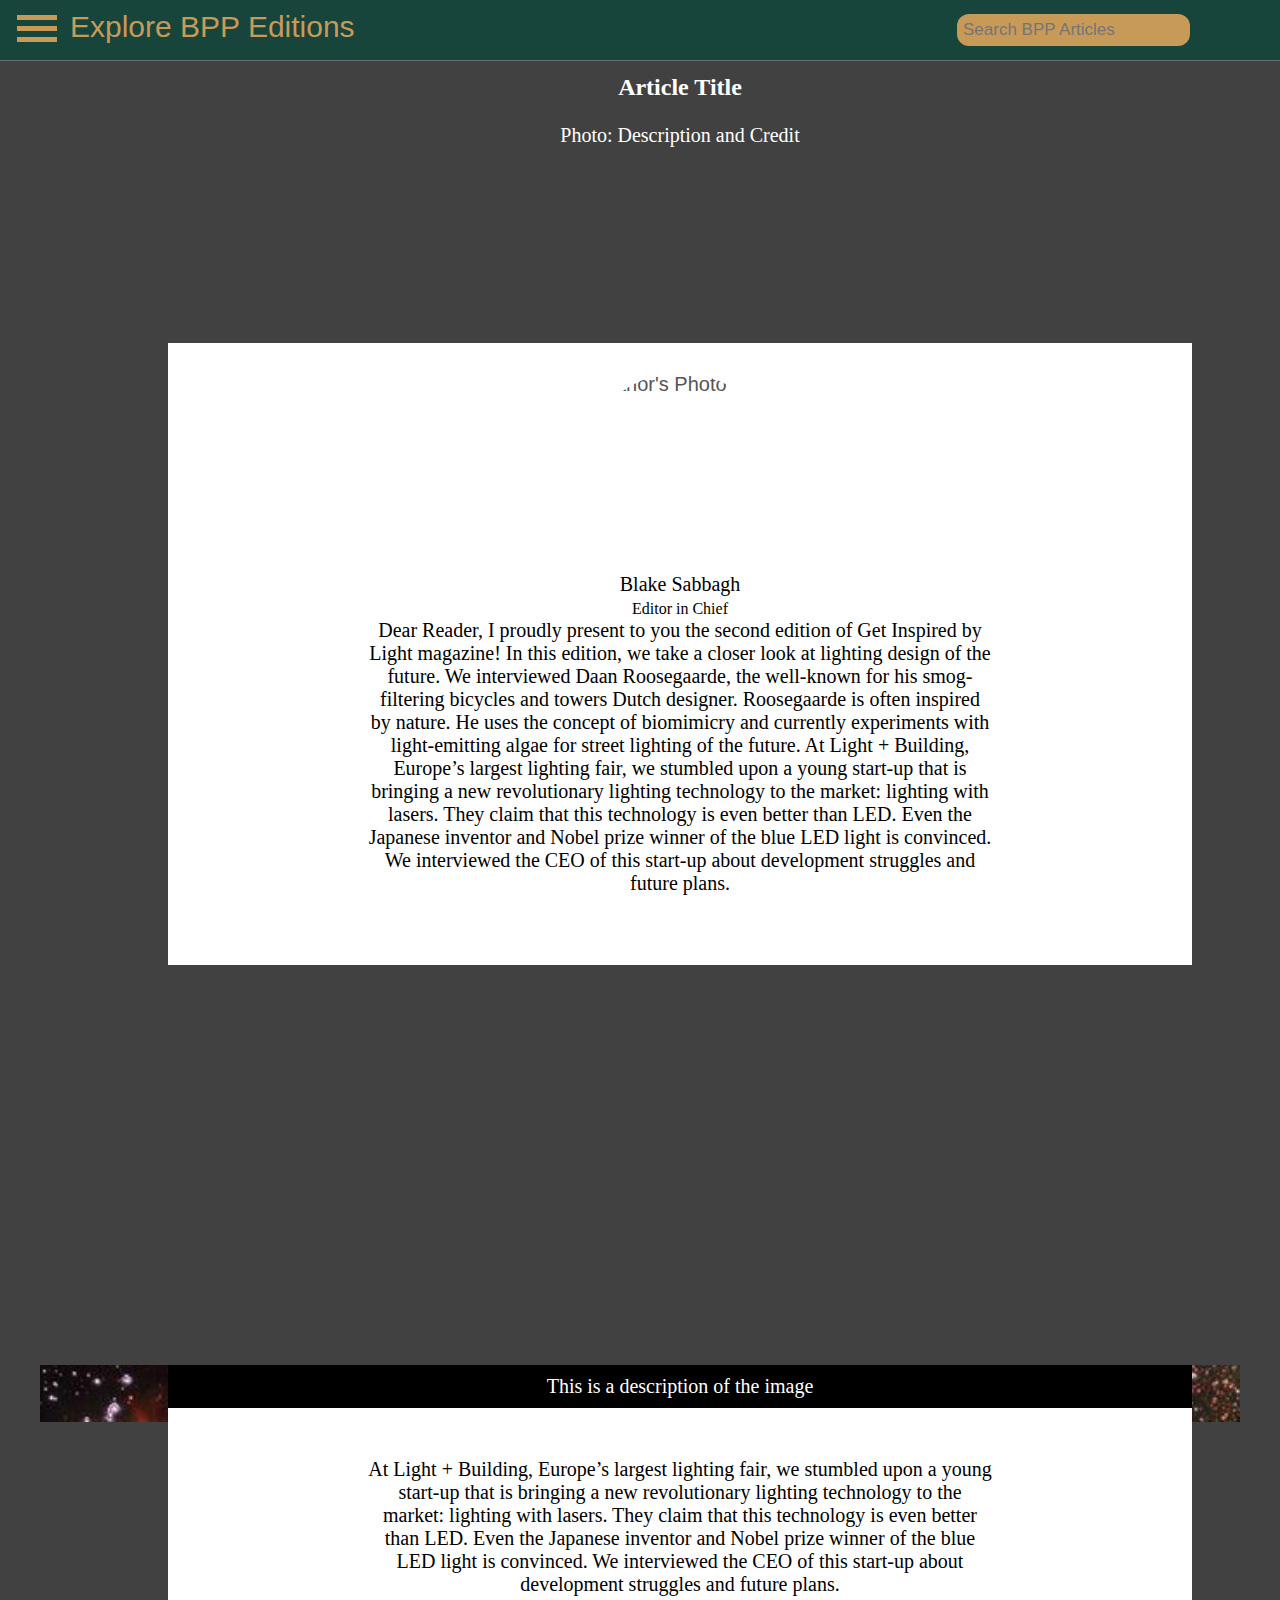
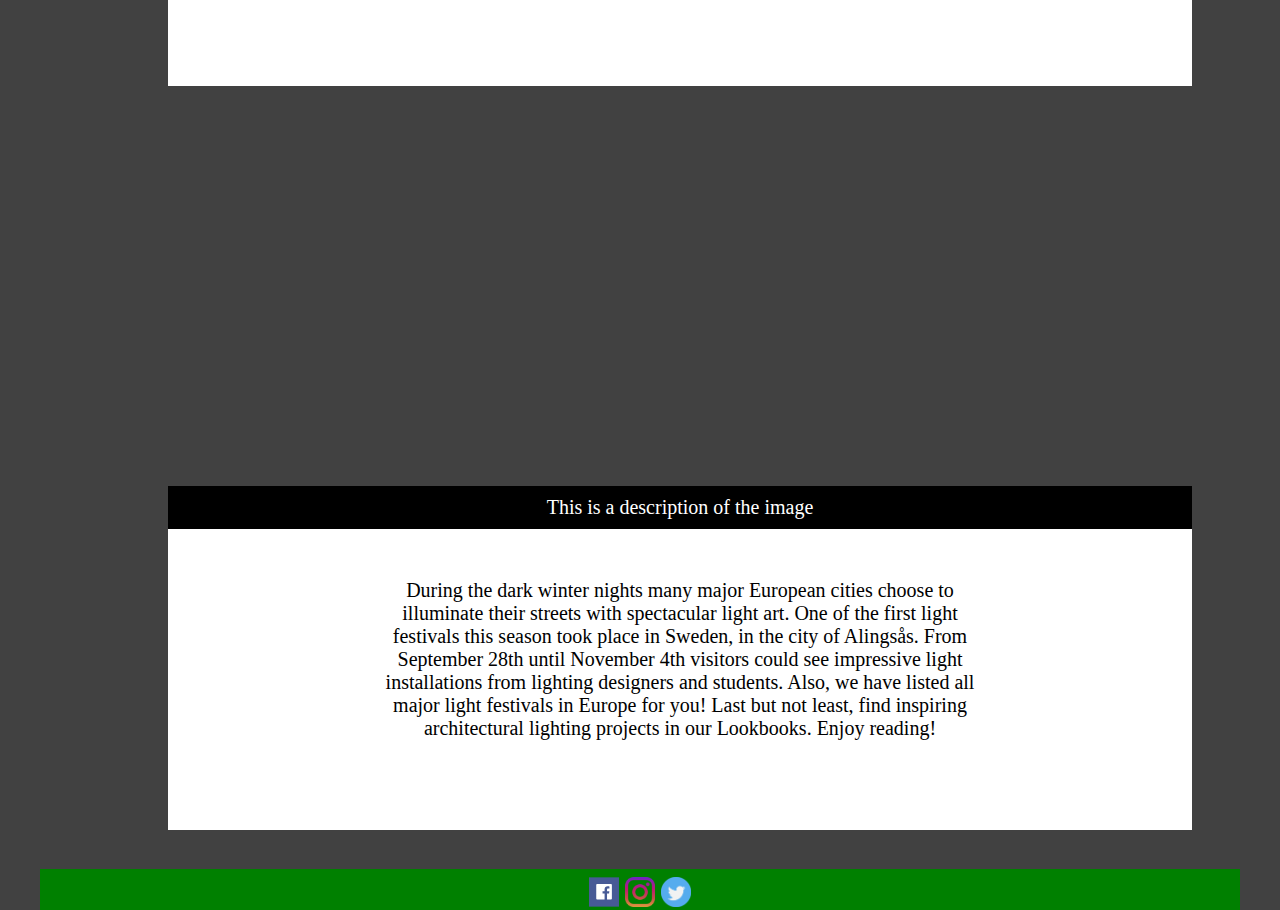
==== article1.html @ 3957dcb5 "first commit." ====
<!DOCTYPE html>
<html>
<head>
<link href="CSS1.css" rel="stylesheet">
<link rel="stylesheet" href="style.css">
<link rel="stylesheet"     
type="text/css" href="style.css">
        <title>Magazine</title>
    </head>
    <body> 
        <div class="nav" id="main-nav">
            <input type="text" placeholder="Search BPP Articles">
    
            <label class="burger" for="toggle">
                <span>&nbsp;</span>
                <span>&nbsp;</span>
                <span>&nbsp;</span>
            </label>
    
            <a href="http://a-capp.msu.edu/outreach/brand-protection-professional-bpp/" class="side-text"> Explore BPP Editions </a>
            
    
              <input type="checkbox" id="toggle">
              <div class="menu">
                <a href="index.html">Home</a>
                <a href="article1.html">Article 1</a>
                <a href="article2.html">Article 2</a>
                <a href="article3.html">Article 3</a>
                <a href="article4.html">Article 4</a>
              </div>
          </div>
         <div class="container">
           <div class="header">
            
                <h3><span style="font-size:20px;">PREFACE</span> </h3>
                
               <h3><b><span style="font-size:24px;">Article Title</span></b> </h3>
              
            Photo: Description and Credit
        </div>    
        <div class="content">
            
            <img width="200" height="200" class="circle center avatar" src="https://creativepool.com/files/candidate/portfolio/_w680/1158333.jpg" alt="Author's Photo">
            
            <div class = "startPara">
                <b>Blake Sabbagh</b><br>
                <span style="font-size:16px;">Editor in Chief</span>
            </div>

            <div class = "startPara2">
                Dear Reader,
                I proudly present to you the second edition of Get Inspired by Light magazine! In this edition, we take a closer look at lighting design of the future. We interviewed Daan Roosegaarde, the well-known for his smog-filtering bicycles and towers Dutch designer. Roosegaarde is often inspired by nature. He uses the concept of biomimicry and currently experiments with light-emitting algae for street lighting of the future.
                At Light + Building, Europe’s largest lighting fair, we stumbled upon a young start-up that is bringing a new revolutionary lighting technology to the market: lighting with lasers. They claim that this technology is even better than LED. Even the Japanese inventor and Nobel prize winner of the blue LED light is convinced. We interviewed the CEO of this start-up about development struggles and future plans.
            </div>
            
        </div>
            
  
        <div class="parallax">
        <p id="pic1"></p>
        <div class="description">
            This is a description of the image
        </div>
        <div class="content">
             <p class="startPara3">
                 At Light + Building, Europe’s largest lighting fair, we stumbled upon a young start-up that is bringing a new revolutionary lighting technology to the market: lighting with lasers. They claim that this technology is even better than LED. Even the Japanese inventor and Nobel prize winner of the blue LED light is convinced. We interviewed the CEO of this start-up about development struggles and future plans.
             </p>            
            </div>
        </div>
         
        <div class="parallax"></div>
        <p id="pic2"></p>
        
        <div class="description2">
            This is a description of the image
        </div>
        <div class="content2">
            <p class="startPara3">During the dark winter nights many major European cities choose to illuminate their streets with spectacular light art. One of the first light festivals this season took place in Sweden, in the city of Alingsås. From September 28th until November 4th visitors could see impressive light installations from lighting designers and students. Also, we have listed all major light festivals in Europe for you!
Last but not least, find inspiring architectural lighting projects in our Lookbooks.
Enjoy reading!
            </p>
        </div>
            
        <div class="blockBlack">
        </div>
 
        
            
<!-- Footer -->

<div class="footer">

      
    <a href="https://www.facebook.com/michstatewoco/">
    <img src="icon.svg">
    </a>
    <a href="http://www.instapuma.com/michstatewoco">
    <img src="instagram.png"> 
  </a>
    <a href="https://twitter.com/MSUwoco">
    <img src="twitter.png">
   </a>
  </div>


</div>
 </body>
</html>
---- CSS1.css ----
/*
To change this license header, choose License Headers in Project Properties.
To change this template file, choose Tools | Templates
and open the template in the editor.
*/
/* 
    Created on : Sep 4, 2019, 3:36:55 PM
    Author     : blake
*/

html,body
{
    width: 100%;
    height: 100%;
    margin: 0px;
    padding: 0px;
    
    
}
.startPara {
    color: rgba(0,0,0,1);
    /*font-weight: bold;*/
    text-align: center;
    font-size: 1rem;
    padding-bottom: 300px;
    font-family: Lucida Sans Unicode;
    margin: 0;
    padding: 0;
}

.startPara2 {
    color: rgba(0,0,0,1);
    text-align: center;
    font-size: 1rem;
    font-family: Lucida Sans Unicode;
    margin-right: 200px;
    margin-left: 200px;
    padding: 0;
}

.startPara3 {
    color: rgba(0,0,0,1);
    text-align: center;
    font-size: 1rem;
    font-family: Lucida Sans Unicode;
    margin-right: 200px;
    margin-left: 200px;
    padding: 0;
}

.avatar {
  display: inline;
  margin: 0 auto;
}

.circle {
  border-radius: 50%;
}

.center {
  display: block;
  margin-left: auto;
  margin-right: auto;
}

.content, .content2 {
    margin-left: 10vw;
    padding-top: 30px;
    padding-bottom: 70px;
    width: 80vw; /*this is the line that changes the width of the blocks*/
    background: #ffffff;
}


.description, .description2 {
    padding-top: 10px;
    padding-bottom: 10px;
    margin-left: 10vw;
    width: 80vw;
    background: #000000;
    color: white;
    text-align: center;
    font-family: Lucida Sans Unicode;
}

.header {
    height: 25vw;
    width: 100vw;
    color: white;
    text-align: center;
    font-family: Lucida Sans Unicode;
}
.overflow {
  overflow-wrap: normal;
  /* Required for text-overflow to do anything */
  white-space: nowrap;
  overflow: hidden;
}   

.parallax {
  /* The image used */
  background-image: url("space2.jpg");

  

  /* Create the parallax scrolling effect */
  background-attachment: fixed;
  background-position: center;
  background-repeat: no-repeat;
  background-size: cover;
}

#pic1, #pic2{
    margin: 400px;
}

h1{
    text-align: left;
}

  .footer{
  
   
    left: 0;
    bottom: 0;
    width: 100%;
    background-color:green;
    text-align: center;
    padding-bottom: 1.5px;
    padding-top:1.5px;
    height:3vw;
    margin-top:3vw;

  }
  
  /*Footer*/
  
  .footer img{
    width:30px;
    height:30px;
    padding-top:0.5vw
  }
}
---- style.css ----
/*----------------------------------------------*/
/* BASIC SETUP*/
/*----------------------------------------------*/



html{
  /* might change this*/
 background: #414141;
 color:#555;
 font-family: 'Lato','Arial',sans-sans-serif;
 font-size: 20px;
 font-weight: 300;
 text-rendering: optmizelegibility;


}


/*----------------------------------------------*/
/* REUSABLE COMPONENTS*/
/*----------------------------------------------*/



/* will contol each class row margin will be kept in the center */

/*----HEADINGS----*/
h1{
 margin-top: 0;
 margin-bottom: 20px;
 color:#fff;
 font-size: 200%;
 font-weight: 300;
 text-transform: uppercase;
 letter-spacing: 1px;
 word-spacing:4px;

}

a{
   text-decoration: none;
   color: black;
}

/*----BUTTONS----*/
.btn:link,
.btn:visited{

 display: inline-block;
 padding: 10px 30px;
 text-decoration: none;
 border-radius: 200px;
 transition: background-color 0.2s, b0o0rder 0.2s, color 0.2s;
 color:#fff;

}

/*----BUTTONS----*/
.btn-ful:link,
.btn-ful:visited{

 /* flat UI Color : https://flatuicolors.com/ */
 background-color: #fdcb6e;
 border: 1px solid #fdcb6e;

}

/*----BUTTONS----*/
.btn-ghost:link,
.bt-ghost:visited{
 border: 1px solid #fdcb6e;
}

.btn:hover,
.btn:active{

   /* 0to255.com to find shade of transition color effect */

   background-color: #fdcb9e;
}




/*----------------------------------------------*/
/* HEADER


header{
 background-image: linear-gradient(rgba(0, 0, 0, 0.3), rgba(0, 0, 0, 0.3)), url(img/2.jpg);
 background-size: cover;
 background-position: center;
 height: 100vh;
}
*/
/*----------------------------------------------*/
.container{

 max-width: var(--max-width);
 margin: auto;
 padding: 0 2rem;
 overflow: hidden;



}
#showcase{color: #FFFFFF;background: #333;padding: 2rem;position: relative;}

#showcase:before{
 content: '';
 background: url(img/2.jpg) no-repeat center center/cover;
 position:absolute;
 top: 0;
 left: 0;
 width: 100%;
 height: 100%;
 opacity: 0.3;

}

#showcase .showcase-container{

 display: grid;
 grid-template-columns: repeat(2, 1fr);
 justify-content: center;
 align-items: center;
 height: 54vh;
 width: 100vh

}

#showcase .showcase-content{

 z-index: 1;
}

#showcase .showcase-content h1{

 margin-left: 8rem;
 margin-top: 0.5rem;
 font-family: 'Montserrat', sans-serif;
 opacity:0.8;



}

/* For the scroll button on cover page 2-10-20 */

@keyframes jump {
   0% { top: 0; } 50% { top: 0.5vw; } 100% { top: 0; }
 }
 
 /* Button/Arrow */

 #arrow-down {
   position: relative;
   margin: 0 auto;
   text-align: center;
   animation: jump 5s infinite;
   font-size:4.5vw;}
 
     i {
       content: "\f0a8";
       font-family: "Montserrat";
       transition: .3s ease-in-out;
       }

      
   
     i:hover {
       opacity: 0.7;
       transition: .3s ease-in-out;
      }
   
 
 

#showcase .showcase-content p{

 margin-left: 8rem;
 margin-top: 1rem;
 margin-bottom: 1rem;
 text-align: center;
 width: 50vw;
 font-family: 'Montserrat', sans-serif;
 color:#FFFFFF;
 opacity:0.8;
 font-size:4vw;




}

.showcase-logo {

 position: absolute;
 left: 10%;
 top: 10%;
 z-index: 1;
 height:20vh;
}

/* Changed margin left to make text fit under the logo.
Date: 1/25/20 */
.logo-box p {

 margin-top: 230px;
 margin-left: 6.2rem;
 margin-bottom: 1rem;

 z-index: 1;

}



.btn{


 display: inline-block;
 border: none;
 background: black;
 color: #FFFFFF;
 padding: 0.5rem 1.5rem;
 radius:50%;

}



.main-box{
 position: absolute;
 width:14;
}

/* Date changed 1/25/20 */

#main-nav{
 position: fixed;
 z-index: 2;
 background-color: #18453B;
 border-bottom: 1px solid #636e72;
 text-align: left;
 height: 3em;
 width: 100%;
 line-height: 6em;
}



.menu{

 margin: 0 30px 0 0;
 text-align: center;
 height: 100%;
 background:#18453B;
 position: fixed;
 width: 30vh;
 top: 43px;
 display: none;




}

.menu a{
 text-decoration: none;
 color:#FFFFFF;
 line-height: 70px;
 display: block;
 border-bottom: 1px solid #636e72;
 margin:0;


}

/* search bar */


.nav input[type=text] {
 float: right;
 padding: 6px;
 border: none;
 margin-top: 1.1vw;
 margin-right: 90px;
 font-size: 17px;
 border-radius: 12px;
 background-color:#c89a58;
 border: none;

}

.nav input[type=text]:hover{

 background-color: #C8AD58;
 text-decoration: none;
 transition:0.2s;



}


.menu a:hover{

 background-color: #c89a58;
 color:black;

}


#toggle{
display: none;



}


#toggle:checked + .menu{

   display: block;
   width: 30vh;
   margin: 0 30px 0 0px;
   transition: 0.6s;

}

/*Changed 1/25/20 */

.burger{
 margin:0 40px 0px 0;
 width: 20px;
 font-size: 35px;
 line-height: 5em;
 padding-top: 1.2vw;
 padding-left: 17px;
 padding-right:40px;
 color: #c89a58;
 display: block;
 cursor: pointer;

}

.burger span {
   width: 40px;
   background-color: #c89a58;
   height: 5px;
   display: block;
   margin-bottom: 6px;
}
.burger span:last-child {
   margin-bottom:0px;
}

.burger:hover{

 color:black;
 transition:0.7s;
}

.side-text:hover{
 color:#C8AD58;
 transition:0.7s;
}

/*Date changed: 1/25/20*/

.side-text{

   font-size: 1.5em;
   padding-left: 0;
   position: relative;

   top:-2.5em;
   left: 70px;
   color:#c89a58;
   cursor: pointer;




}

.edition-info h3{

/* MAKE IT RESPONSIVE
Choose better font
decide size
*/

 position: relative;
 display:inline-block;
 font-size:4vh;
 color:#FFFFFF;
 opacity: 0.8;


}

.edition-info{

 position: absolute;
 top:60px;
 left:60%;
 opacity:0.8;
 font-family: 'Montserrat', sans-serif


}

.card{
 background: #c89a58;
 padding:1rem;

}

.card img{



   height:auto;
   width:90%;
   align-items: center;
   border-radius: 3%;
}




/* Home Articles */

#home-articles .articles-container{

 display: grid;
 grid-template-columns: repeat( auto-fit, minmax(30%, 4fr) );
 /*grid-template-columns: repeat(3, 1fr);*/
 /*grid-template-columns: repeat( auto-fill, minmax(250px, 1fr) ); */
 grid-gap: 1rem;
 grid-auto-rows: auto;



}

#item1{

 padding-bottom: 400px;

 grid-row: span 2 / 2;
}

#item3{

   grid-column: span 2 / 4;
   grid-row: span 2 / 2;


}

#home-articles .articles-container > *:first-child{

     display: grid;
     grid-template-columns: repeat(1, 1fr);
     grid-gap: 1rem;
     align-items: center;
}

/* Commenting out, may be not needed 2-10-20 
#showcase a {
 position: absolute;
 bottom: 20px;
 left: 50%;
 z-index: 2;
 display: inline-block;
 -webkit-transform: translate(0, -50%);
 transform: translate(0, -50%);
 color: #fff;
 font : normal 400 20px/1 'Josefin Sans', sans-serif;
 letter-spacing: .1em;
 text-decoration: none;
 transition: opacity .3s;
}
#showcase a:hover {
 opacity: .5;
}

*/

#section01{
   margin-top: 10px;
}

#section01 a, #home-articles a {
 padding-top: 60px;
}
#section01 a span, #home-articles a span {
 position: absolute;
 top: 0;
 left: 50%;
 width: 24px;
 height: 24px;
 margin-left: -12px;
 border-left: 1px solid #fff;
 border-bottom: 1px solid #fff;
 -webkit-transform: rotate(-45deg);
 transform: rotate(-45deg);
 box-sizing: border-box;
}
#main-footer{
 background: #18453B;
}

#main-footer .footer-container{
 display: grid;
 grid-template-columns: repeat(3,1fr);
 padding: 0;


}

#main-footer .footer-container h3{
 color:black;
 opacity: 0.8;


}

/* Changed if maybe the footer wanted to be lined up to the above articles. */

#main-footer .footer-container .move{
 padding:0.5rem;
}

.plus-bt{

 display: inline-block;
 color: #FFFFFF;
 width: 25px;
 height: 25px;
 border: 1px solid orange;
 background: orange;
 border-radius: 50%;
 text-align: center;
}

.plus-bt2{
 display: inline-block;
 color: #FFFFFF;
 width: 25px;
 height: 25px;
 border: 1px solid orange;
 background: orange;
 border-radius: 50%;
 text-align: center;

}
---- style.css ----
/*----------------------------------------------*/
/* BASIC SETUP*/
/*----------------------------------------------*/



html{
  /* might change this*/
 background: #414141;
 color:#555;
 font-family: 'Lato','Arial',sans-sans-serif;
 font-size: 20px;
 font-weight: 300;
 text-rendering: optmizelegibility;


}


/*----------------------------------------------*/
/* REUSABLE COMPONENTS*/
/*----------------------------------------------*/



/* will contol each class row margin will be kept in the center */

/*----HEADINGS----*/
h1{
 margin-top: 0;
 margin-bottom: 20px;
 color:#fff;
 font-size: 200%;
 font-weight: 300;
 text-transform: uppercase;
 letter-spacing: 1px;
 word-spacing:4px;

}

a{
   text-decoration: none;
   color: black;
}

/*----BUTTONS----*/
.btn:link,
.btn:visited{

 display: inline-block;
 padding: 10px 30px;
 text-decoration: none;
 border-radius: 200px;
 transition: background-color 0.2s, b0o0rder 0.2s, color 0.2s;
 color:#fff;

}

/*----BUTTONS----*/
.btn-ful:link,
.btn-ful:visited{

 /* flat UI Color : https://flatuicolors.com/ */
 background-color: #fdcb6e;
 border: 1px solid #fdcb6e;

}

/*----BUTTONS----*/
.btn-ghost:link,
.bt-ghost:visited{
 border: 1px solid #fdcb6e;
}

.btn:hover,
.btn:active{

   /* 0to255.com to find shade of transition color effect */

   background-color: #fdcb9e;
}




/*----------------------------------------------*/
/* HEADER


header{
 background-image: linear-gradient(rgba(0, 0, 0, 0.3), rgba(0, 0, 0, 0.3)), url(img/2.jpg);
 background-size: cover;
 background-position: center;
 height: 100vh;
}
*/
/*----------------------------------------------*/
.container{

 max-width: var(--max-width);
 margin: auto;
 padding: 0 2rem;
 overflow: hidden;



}
#showcase{color: #FFFFFF;background: #333;padding: 2rem;position: relative;}

#showcase:before{
 content: '';
 background: url(img/2.jpg) no-repeat center center/cover;
 position:absolute;
 top: 0;
 left: 0;
 width: 100%;
 height: 100%;
 opacity: 0.3;

}

#showcase .showcase-container{

 display: grid;
 grid-template-columns: repeat(2, 1fr);
 justify-content: center;
 align-items: center;
 height: 54vh;
 width: 100vh

}

#showcase .showcase-content{

 z-index: 1;
}

#showcase .showcase-content h1{

 margin-left: 8rem;
 margin-top: 0.5rem;
 font-family: 'Montserrat', sans-serif;
 opacity:0.8;



}

/* For the scroll button on cover page 2-10-20 */

@keyframes jump {
   0% { top: 0; } 50% { top: 0.5vw; } 100% { top: 0; }
 }
 
 /* Button/Arrow */

 #arrow-down {
   position: relative;
   margin: 0 auto;
   text-align: center;
   animation: jump 5s infinite;
   font-size:4.5vw;}
 
     i {
       content: "\f0a8";
       font-family: "Montserrat";
       transition: .3s ease-in-out;
       }

      
   
     i:hover {
       opacity: 0.7;
       transition: .3s ease-in-out;
      }
   
 
 

#showcase .showcase-content p{

 margin-left: 8rem;
 margin-top: 1rem;
 margin-bottom: 1rem;
 text-align: center;
 width: 50vw;
 font-family: 'Montserrat', sans-serif;
 color:#FFFFFF;
 opacity:0.8;
 font-size:4vw;




}

.showcase-logo {

 position: absolute;
 left: 10%;
 top: 10%;
 z-index: 1;
 height:20vh;
}

/* Changed margin left to make text fit under the logo.
Date: 1/25/20 */
.logo-box p {

 margin-top: 230px;
 margin-left: 6.2rem;
 margin-bottom: 1rem;

 z-index: 1;

}



.btn{


 display: inline-block;
 border: none;
 background: black;
 color: #FFFFFF;
 padding: 0.5rem 1.5rem;
 radius:50%;

}



.main-box{
 position: absolute;
 width:14;
}

/* Date changed 1/25/20 */

#main-nav{
 position: fixed;
 z-index: 2;
 background-color: #18453B;
 border-bottom: 1px solid #636e72;
 text-align: left;
 height: 3em;
 width: 100%;
 line-height: 6em;
}



.menu{

 margin: 0 30px 0 0;
 text-align: center;
 height: 100%;
 background:#18453B;
 position: fixed;
 width: 30vh;
 top: 43px;
 display: none;




}

.menu a{
 text-decoration: none;
 color:#FFFFFF;
 line-height: 70px;
 display: block;
 border-bottom: 1px solid #636e72;
 margin:0;


}

/* search bar */


.nav input[type=text] {
 float: right;
 padding: 6px;
 border: none;
 margin-top: 1.1vw;
 margin-right: 90px;
 font-size: 17px;
 border-radius: 12px;
 background-color:#c89a58;
 border: none;

}

.nav input[type=text]:hover{

 background-color: #C8AD58;
 text-decoration: none;
 transition:0.2s;



}


.menu a:hover{

 background-color: #c89a58;
 color:black;

}


#toggle{
display: none;



}


#toggle:checked + .menu{

   display: block;
   width: 30vh;
   margin: 0 30px 0 0px;
   transition: 0.6s;

}

/*Changed 1/25/20 */

.burger{
 margin:0 40px 0px 0;
 width: 20px;
 font-size: 35px;
 line-height: 5em;
 padding-top: 1.2vw;
 padding-left: 17px;
 padding-right:40px;
 color: #c89a58;
 display: block;
 cursor: pointer;

}

.burger span {
   width: 40px;
   background-color: #c89a58;
   height: 5px;
   display: block;
   margin-bottom: 6px;
}
.burger span:last-child {
   margin-bottom:0px;
}

.burger:hover{

 color:black;
 transition:0.7s;
}

.side-text:hover{
 color:#C8AD58;
 transition:0.7s;
}

/*Date changed: 1/25/20*/

.side-text{

   font-size: 1.5em;
   padding-left: 0;
   position: relative;

   top:-2.5em;
   left: 70px;
   color:#c89a58;
   cursor: pointer;




}

.edition-info h3{

/* MAKE IT RESPONSIVE
Choose better font
decide size
*/

 position: relative;
 display:inline-block;
 font-size:4vh;
 color:#FFFFFF;
 opacity: 0.8;


}

.edition-info{

 position: absolute;
 top:60px;
 left:60%;
 opacity:0.8;
 font-family: 'Montserrat', sans-serif


}

.card{
 background: #c89a58;
 padding:1rem;

}

.card img{



   height:auto;
   width:90%;
   align-items: center;
   border-radius: 3%;
}




/* Home Articles */

#home-articles .articles-container{

 display: grid;
 grid-template-columns: repeat( auto-fit, minmax(30%, 4fr) );
 /*grid-template-columns: repeat(3, 1fr);*/
 /*grid-template-columns: repeat( auto-fill, minmax(250px, 1fr) ); */
 grid-gap: 1rem;
 grid-auto-rows: auto;



}

#item1{

 padding-bottom: 400px;

 grid-row: span 2 / 2;
}

#item3{

   grid-column: span 2 / 4;
   grid-row: span 2 / 2;


}

#home-articles .articles-container > *:first-child{

     display: grid;
     grid-template-columns: repeat(1, 1fr);
     grid-gap: 1rem;
     align-items: center;
}

/* Commenting out, may be not needed 2-10-20 
#showcase a {
 position: absolute;
 bottom: 20px;
 left: 50%;
 z-index: 2;
 display: inline-block;
 -webkit-transform: translate(0, -50%);
 transform: translate(0, -50%);
 color: #fff;
 font : normal 400 20px/1 'Josefin Sans', sans-serif;
 letter-spacing: .1em;
 text-decoration: none;
 transition: opacity .3s;
}
#showcase a:hover {
 opacity: .5;
}

*/

#section01{
   margin-top: 10px;
}

#section01 a, #home-articles a {
 padding-top: 60px;
}
#section01 a span, #home-articles a span {
 position: absolute;
 top: 0;
 left: 50%;
 width: 24px;
 height: 24px;
 margin-left: -12px;
 border-left: 1px solid #fff;
 border-bottom: 1px solid #fff;
 -webkit-transform: rotate(-45deg);
 transform: rotate(-45deg);
 box-sizing: border-box;
}
#main-footer{
 background: #18453B;
}

#main-footer .footer-container{
 display: grid;
 grid-template-columns: repeat(3,1fr);
 padding: 0;


}

#main-footer .footer-container h3{
 color:black;
 opacity: 0.8;


}

/* Changed if maybe the footer wanted to be lined up to the above articles. */

#main-footer .footer-container .move{
 padding:0.5rem;
}

.plus-bt{

 display: inline-block;
 color: #FFFFFF;
 width: 25px;
 height: 25px;
 border: 1px solid orange;
 background: orange;
 border-radius: 50%;
 text-align: center;
}

.plus-bt2{
 display: inline-block;
 color: #FFFFFF;
 width: 25px;
 height: 25px;
 border: 1px solid orange;
 background: orange;
 border-radius: 50%;
 text-align: center;

}
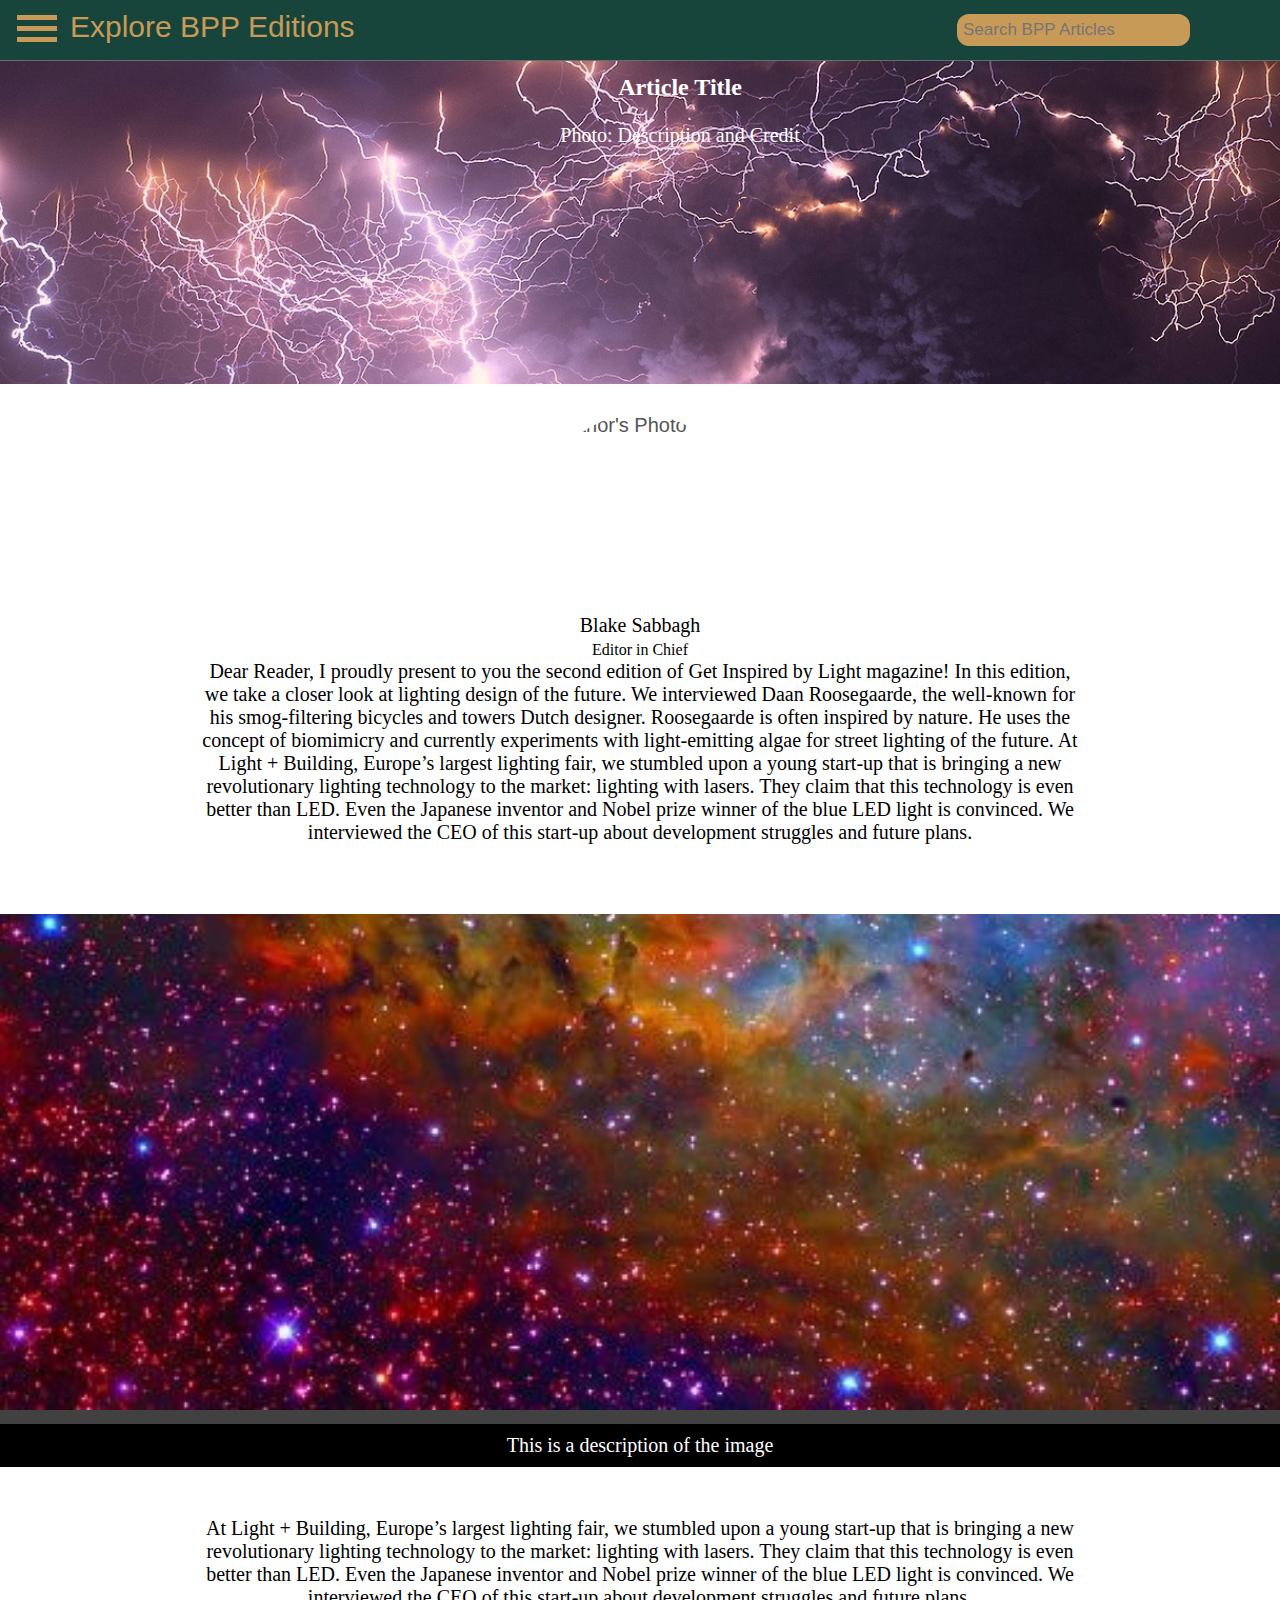
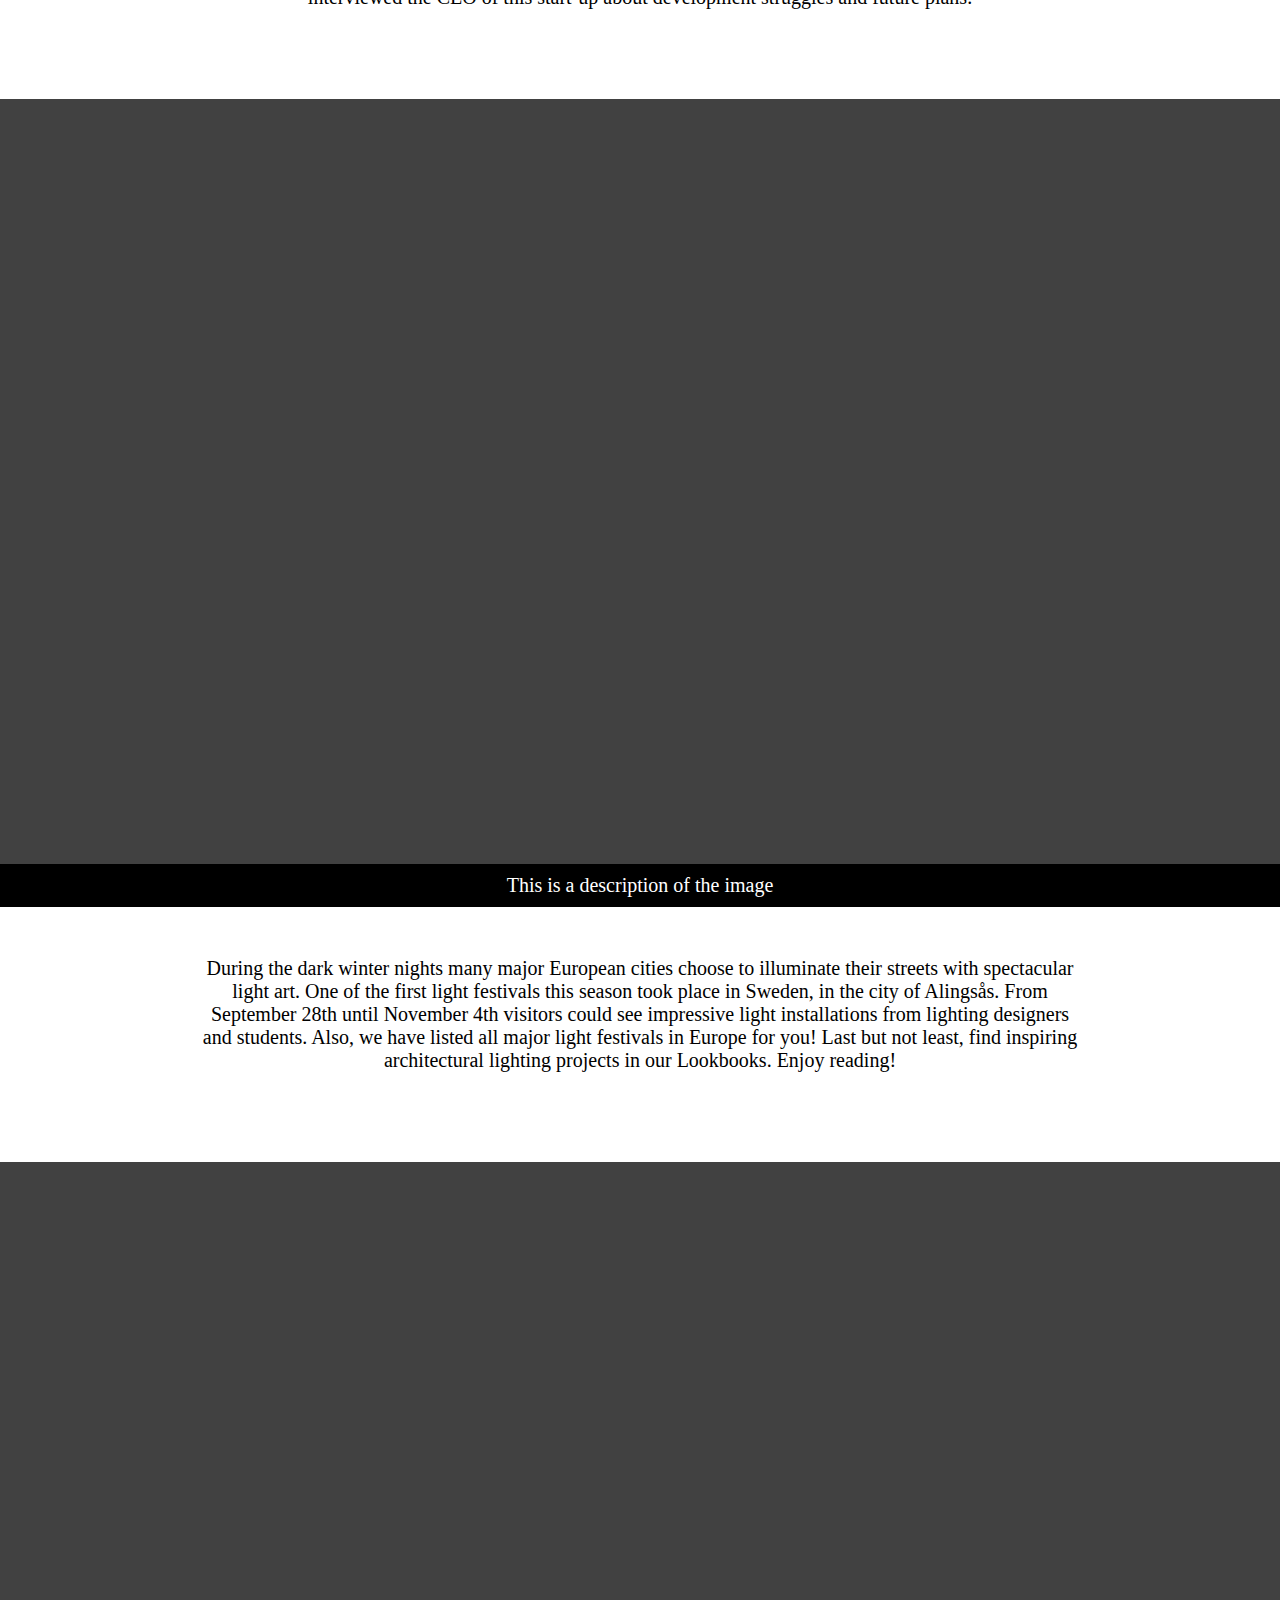
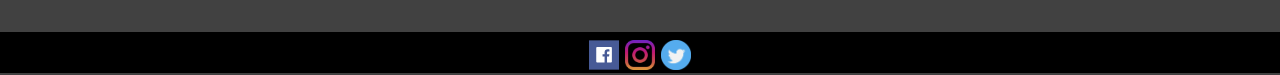
==== commit de730a71: "updated version 2-21-20." ====
--- a/article1.html
+++ b/article1.html
@@ -29,6 +29,9 @@
                 <a href="article4.html">Article 4</a>
               </div>
           </div>
+          <div class="parallax2">
+        <div class="parallax">
+        <div class="parallax3">
          <div class="container">
            <div class="header">
             
@@ -37,8 +40,13 @@
                <h3><b><span style="font-size:24px;">Article Title</span></b> </h3>
               
             Photo: Description and Credit
-        </div>    
+        </div> 
+    </div>
+</div>
+</div>
+    <div class="parallax3">
         <div class="content">
+       
             
             <img width="200" height="200" class="circle center avatar" src="https://creativepool.com/files/candidate/portfolio/_w680/1158333.jpg" alt="Author's Photo">
             
@@ -54,9 +62,11 @@
             </div>
             
         </div>
+    </div>
+   
             
-  
-        <div class="parallax">
+  <div class="parallax3">
+       
         <p id="pic1"></p>
         <div class="description">
             This is a description of the image
@@ -66,9 +76,9 @@
                  At Light + Building, Europe’s largest lighting fair, we stumbled upon a young start-up that is bringing a new revolutionary lighting technology to the market: lighting with lasers. They claim that this technology is even better than LED. Even the Japanese inventor and Nobel prize winner of the blue LED light is convinced. We interviewed the CEO of this start-up about development struggles and future plans.
              </p>            
             </div>
-        </div>
+        </div>    
          
-        <div class="parallax"></div>
+    <div class="parallax">
         <p id="pic2"></p>
         
         <div class="description2">
@@ -80,9 +90,14 @@
 Enjoy reading!
             </p>
         </div>
-            
+    
+    </div>
+
         <div class="blockBlack">
+            <div class="parallax">
         </div>
+    </div>
+</div>
  
         
             
--- a/CSS1.css
+++ b/CSS1.css
@@ -14,9 +14,10 @@
     height: 100%;
     margin: 0px;
     padding: 0px;
-    
+  
     
 }
+
 .startPara {
     color: rgba(0,0,0,1);
     /*font-weight: bold;*/
@@ -64,10 +65,8 @@
 }
 
 .content, .content2 {
-    margin-left: 10vw;
     padding-top: 30px;
     padding-bottom: 70px;
-    width: 80vw; /*this is the line that changes the width of the blocks*/
     background: #ffffff;
 }
 
@@ -75,8 +74,6 @@
 .description, .description2 {
     padding-top: 10px;
     padding-bottom: 10px;
-    margin-left: 10vw;
-    width: 80vw;
     background: #000000;
     color: white;
     text-align: center;
@@ -99,7 +96,7 @@
 
 .parallax {
   /* The image used */
-  background-image: url("space2.jpg");
+  background-image: url("wave.jpg");
 
   
 
@@ -108,7 +105,38 @@
   background-position: center;
   background-repeat: no-repeat;
   background-size: cover;
+  height:30vw;
 }
+
+
+.parallax2 {
+  /* The image used */
+  background-image: url("space.jpg");
+
+  
+
+  /* Create the parallax scrolling effect */
+  background-attachment: fixed;
+  background-position: center;
+  background-repeat: no-repeat;
+  background-size: cover;
+  position:relative;
+}
+
+.parallax3 {
+  /* The image used */
+  background-image: url("light.jpg");
+
+  
+
+  /* Create the parallax scrolling effect */
+  background-attachment: fixed;
+  background-position: center;
+  background-repeat: no-repeat;
+  background-size: cover;
+  height:50vw;
+}
+
 
 #pic1, #pic2{
     margin: 400px;
@@ -124,12 +152,12 @@
     left: 0;
     bottom: 0;
     width: 100%;
-    background-color:green;
+    background-color:black;
     text-align: center;
     padding-bottom: 1.5px;
     padding-top:1.5px;
     height:3vw;
-    margin-top:3vw;
+  
 
   }
   
